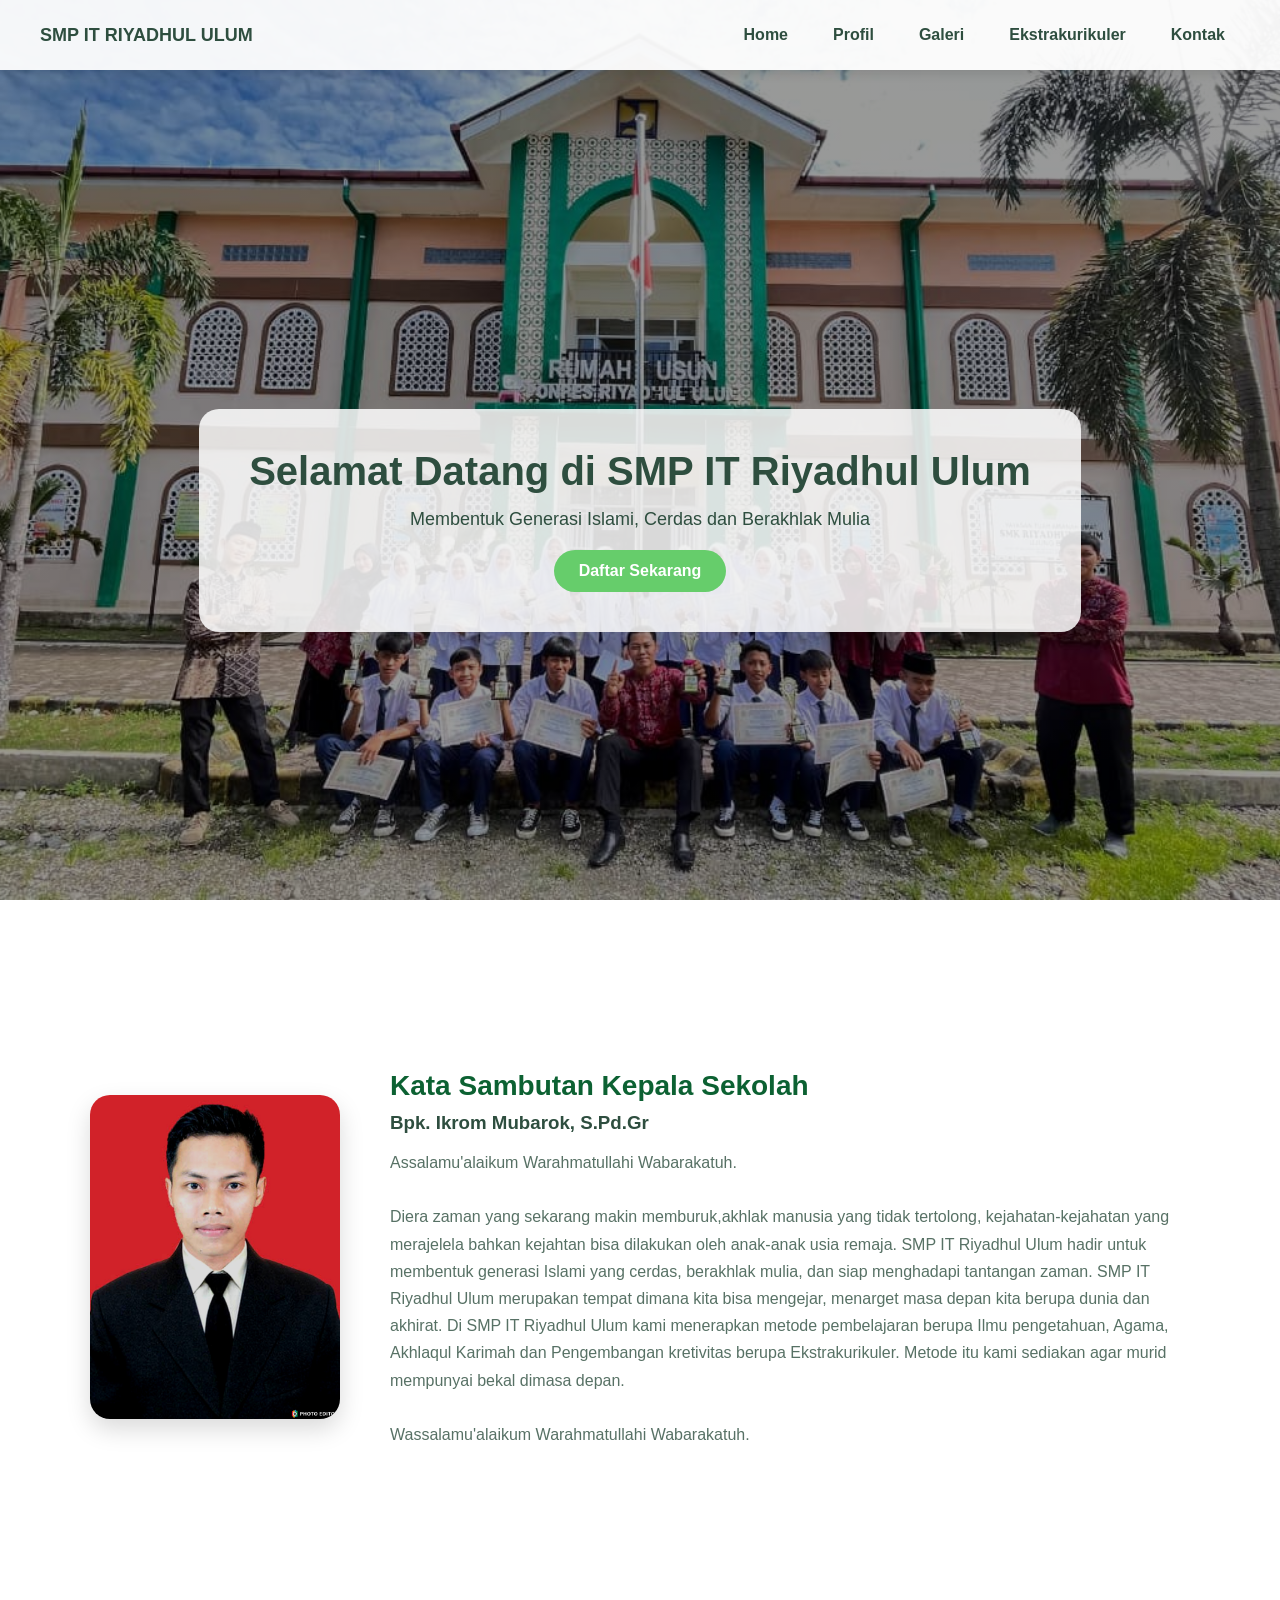
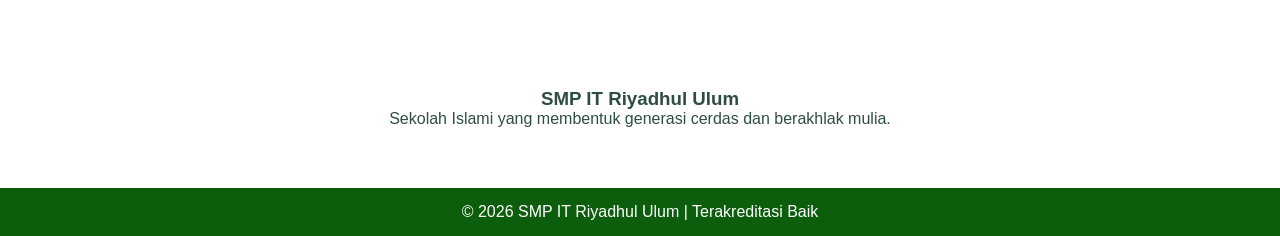
==== home.html @ c25cf1a9 "home" ====
<!DOCTYPE html>
<html lang="id">
<head>
<meta charset="UTF-8">
<meta name="viewport" content="width=device-width, initial-scale=1.0">
<title>SMP IT Riyadhul Ulum</title>

<style>
:root{
    --primary:#A8E6CF;
    --primary-dark:#7FD8BE;
    --accent:#66cd6b;
    --text:#2E4E3F;
}

*{
    margin:0;
    padding:0;
    box-sizing:border-box;
}

html{
    scroll-behavior:smooth;
}

body{
    font-family:'Segoe UI', sans-serif;
    color:var(--text);
}

/* ================= BACKGROUND FIXED ================= */
.bg-fixed{
    position:fixed;
    top:0;
    left:0;
    width:100%;
    height:100vh;
    background:linear-gradient(rgb(0,0,0,0.4), rgb(0,0,0,0.4)),url("smp.jpeg") center/cover no-repeat;
    z-index:-1;
}

nav{
    background:rgba(255,255,255,0.95);
    padding:0 40px;
    display:flex;
    align-items:center;
    justify-content:space-between;
    height:70px;
    position:sticky;
    top:0;
    z-index:2000;
    box-shadow:0 4px 10px rgba(0,0,0,0.1);
}

nav.scrolled{
    background:white;
    box-shadow:0 6px 20px rgba(0,0,0,0.15);
}

nav h1{
    font-size:18px;
    font-weight:bold;
}

nav ul{
    list-style:none;
    display:flex;
    gap:15px;
}

nav ul li a{
    text-decoration:none;
    padding:10px 15px;
    border-radius:6px;
    color:var(--text);
    font-weight:600;
    transition:0.3s;
}

nav ul li a:hover{
    background:var(--primary);
}

/* Dropdown */
.has-dropdown{
    position: relative;
}

.dropdown-menu{
    position: absolute;
    top: 100%;
    left: 50%;
    transform: translateX(-50%);
    background: white;
    min-width: 170px;
    border-radius: 8px;
    box-shadow: 0 6px 15px rgba(0,0,0,0.2);
    display: none;
    padding: 8px 0;
}

.dropdown-menu a{
    display: block;
    padding: 10px 15px;
    text-align: left;
}

.has-dropdown:hover .dropdown-menu{
    display: block;
}

/* HAMBURGER */
.hamburger{
    display:none;
    flex-direction:column;
    gap:5px;
    cursor:pointer;
}

.hamburger span{
    width:25px;
    height:3px;
    background:var(--text);
}

/* Overlay */
.overlay{
    position:fixed;
    width:100%;
    height:100%;
    background:rgba(0,0,0,0.3);
    top:0;
    left:0;
    opacity:0;
    visibility:hidden;
    transition:0.3s;
}

.overlay.active{
    opacity:1;
    visibility:visible;
}

/* ================= HERO ================= */
.hero{
    height:100vh;
    display:flex;
    align-items:center;
    justify-content:center;
    text-align:center;
}

.hero-content{
    background:rgba(255,255,255,0.85);
    padding:40px 50px;
    border-radius:20px;
    animation:fadeIn 1.2s ease;
}

.hero h2{
    font-size:40px;
    margin-bottom:15px;
}

.hero p{
    font-size:18px;
    margin-bottom:20px;
}

.btn-daftar{
    display:inline-block;
    padding:12px 25px;
    border-radius:30px;
    background:var(--accent);
    color:white;
    font-weight:bold;
    text-decoration:none;
    transition:0.3s;
}

.btn-daftar:hover{
    background:#2e7d32;
}

/* ================= SECTION ================= */
.kepsek-section{
    padding:100px 40px;
    background:rgba(255, 255, 255, 0.945);
}

.kepsek-container{
    display:flex;
    align-items:center;
    gap:50px;
    max-width:1100px;
    margin:auto;
}

.kepsek-foto img{
    width:250px;
    border-radius:20px;
    box-shadow:0 10px 25px rgba(0,0,0,0.15);
}

.kepsek-text h2{
    font-size:28px;
    margin-bottom:10px;
    color:rgb(12, 97, 50);
}

.kepsek-text h3{
    margin-bottom:15px;
}

.kepsek-text p{
    line-height:1.7;
    opacity:0.8;
}

/* ================= FOOTER ================= */
.main-footer{
    background-color: rgba(255,255,255,0.95);
    padding:60px 40px;
    text-align:center;
    color:var(--text);
    margin-top:80px;
}

.bottom-footer{
    background-color: rgb(12, 93, 12);
    text-align:center;
    padding:15px;
    color:white;
}

/* ================= MOBILE ================= */
@media(max-width:768px){

    .hamburger{
        display:flex;
    }

    nav ul{
        position:fixed;
        top:0;
        left:-250px;
        width:250px;
        height:100vh;
        background:white;
        flex-direction:column;
        padding-top:80px;
        transition:0.3s;
        box-shadow:5px 0 15px rgba(0,0,0,0.2);
        z-index:1001;
    }

    nav ul.active{
        left:0;
    }

    nav ul li{
        width:100%;
    }

    nav ul li a{
        display:block;
        padding:15px 25px;
    }

   /* ===== DROPDOWN MOBILE FIX ===== */

    .has-dropdown > a{
        display:block;
        width:100%;
    }

    .dropdown-menu{
        display:none;
        background:#f9f9f9;
        padding:0;
    }

    .dropdown-menu a{
        padding:12px 35px;
        font-size:14px;
        color:var(--text);
    }

    .has-dropdown.active .dropdown-menu{
        display:block;
    }


    .hero h2{
        font-size:26px;
    }


    .kepsek-container{
        flex-direction:column;
        text-align:center;
    }

    .kepsek-foto img{
        width:200px;
    }

        /* ===== FOOTER ===== */
    .main-footer{
        padding:35px 20px;
        text-align:center;
    }

    .footer-container{
        grid-template-columns:1fr;
        gap:25px;
    }

    .footer-box h3{
        font-size:16px;
    }

    .footer-box p{
        font-size:13px;
    }

    .bottom-footer{
        font-size:12px;
        padding:12px;
    }
}

/* Animation */
@keyframes fadeIn{
    from{opacity:0; transform:translateY(20px);}
    to{opacity:1; transform:translateY(0);}
}
</style>
</head>

<body>


<div class="bg-fixed"></div>
<div class="overlay" id="overlay"></div>

<nav>
    <h1>SMP IT RIYADHUL ULUM</h1>

    <div class="hamburger" id="hamburger">
        <span></span>
        <span></span>
        <span></span>
    </div>

    <ul id="nav-menu">
        <li><a href="home.html">Home</a></li>
        <li class="has-dropdown">
            <a href="#" class="dropdown-toggle">Profil</a>
            <div class="dropdown-menu">
                <a href="#">Visi-Misi</a>
                <a href="#">Struktur Guru</a>
                <a href="#">Fasilitas</a>
            </div>
        </li>
        <li><a href="galeriweb/galeri.html">Galeri</a></li>
        <li><a href="#">Ekstrakurikuler</a></li>
        <li><a href="#">Kontak</a></li>
    </ul>
</nav>

<section class="hero">
    <div class="hero-content">
        <h2>Selamat Datang di SMP IT Riyadhul Ulum</h2>
        <p>Membentuk Generasi Islami, Cerdas dan Berakhlak Mulia</p>
        <a href="https://ppdb.riyul.com/smp/" target="_blank" class="btn-daftar">
            Daftar Sekarang
        </a>
    </div>
</section>

<section class="kepsek-section">
    <div class="kepsek-container">
        <div class="kepsek-foto">
            <img src="kplskolh.jpg" alt="Kepala Sekolah">
        </div>

        <div class="kepsek-text">
            <h2>Kata Sambutan Kepala Sekolah</h2>
            <h3>Bpk. Ikrom Mubarok, S.Pd.Gr</h3>
            <p>
                Assalamu'alaikum Warahmatullahi Wabarakatuh.
                <br><br>
                Diera zaman yang sekarang makin memburuk,akhlak manusia yang tidak tertolong,
                kejahatan-kejahatan yang merajelela bahkan kejahtan bisa dilakukan oleh anak-anak usia remaja.
                SMP IT Riyadhul Ulum hadir untuk membentuk generasi Islami yang cerdas, berakhlak mulia, dan
                siap menghadapi tantangan zaman. SMP IT Riyadhul Ulum merupakan tempat dimana kita bisa mengejar,
                menarget masa depan kita berupa dunia dan akhirat. Di SMP IT Riyadhul Ulum kami menerapkan metode 
                pembelajaran berupa Ilmu pengetahuan, Agama, Akhlaqul Karimah dan Pengembangan kretivitas berupa 
                Ekstrakurikuler. Metode itu kami sediakan agar murid mempunyai bekal dimasa depan.
                <br><br>
                Wassalamu'alaikum Warahmatullahi Wabarakatuh.
            </p>
        </div>
    </div>
</section>

<section class="main-footer">
    <h3>SMP IT Riyadhul Ulum</h3>
    <p>Sekolah Islami yang membentuk generasi cerdas dan berakhlak mulia.</p>
</section>

<footer class="bottom-footer">
    © 2026 SMP IT Riyadhul Ulum | Terakreditasi Baik
</footer>

<script>
const hamburger = document.getElementById("hamburger");
const menu = document.getElementById("nav-menu");
const overlay = document.getElementById("overlay");

hamburger.onclick = function(){
    menu.classList.toggle("active");
    overlay.classList.toggle("active");
}

overlay.onclick = function(){
    menu.classList.remove("active");
    overlay.classList.remove("active");
}
</script>

</body>
</html>
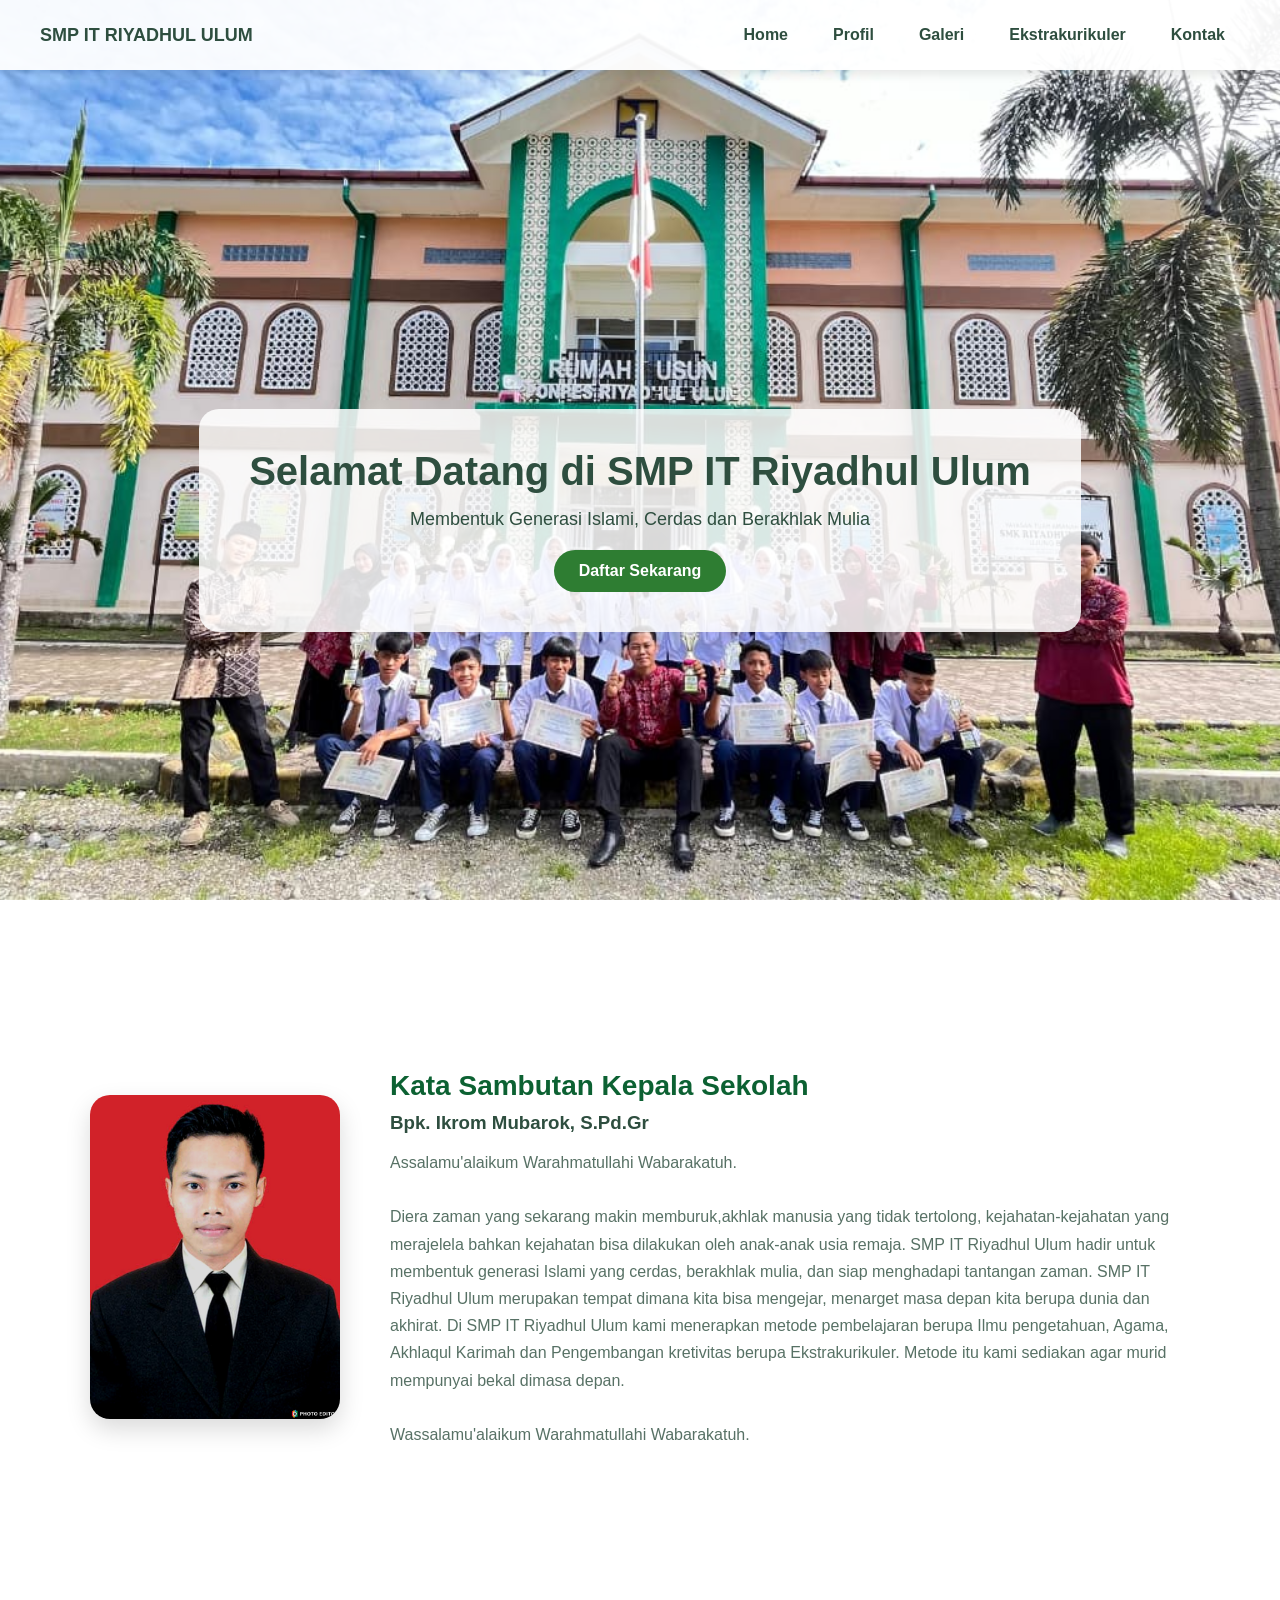
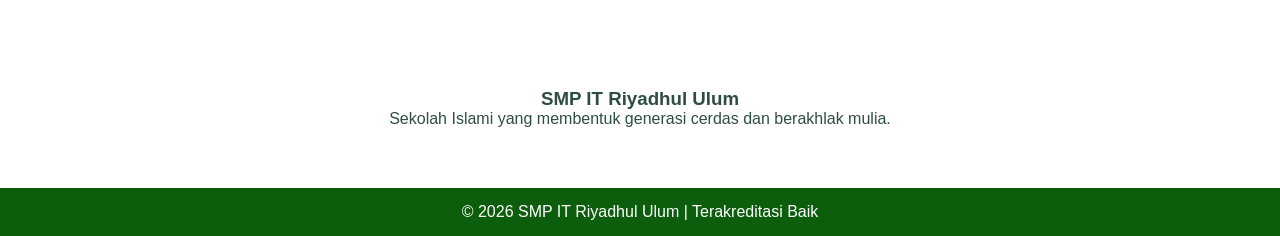
==== commit d3076045: "background" ====
--- a/home.html
+++ b/home.html
@@ -35,7 +35,7 @@
     left:0;
     width:100%;
     height:100vh;
-    background:linear-gradient(rgb(0,0,0,0.4), rgb(0,0,0,0.4)),url("smp.jpeg") center/cover no-repeat;
+    background:url("smp.jpeg") center/cover no-repeat;
     z-index:-1;
 }
 
@@ -171,7 +171,7 @@
     display:inline-block;
     padding:12px 25px;
     border-radius:30px;
-    background:var(--accent);
+    background:#2e7d32;
     color:white;
     font-weight:bold;
     text-decoration:none;
@@ -179,7 +179,7 @@
 }
 
 .btn-daftar:hover{
-    background:#2e7d32;
+    background:var(--accent);
 }
 
 /* ================= SECTION ================= */
@@ -392,7 +392,7 @@
                 Assalamu'alaikum Warahmatullahi Wabarakatuh.
                 <br><br>
                 Diera zaman yang sekarang makin memburuk,akhlak manusia yang tidak tertolong,
-                kejahatan-kejahatan yang merajelela bahkan kejahtan bisa dilakukan oleh anak-anak usia remaja.
+                kejahatan-kejahatan yang merajelela bahkan kejahatan bisa dilakukan oleh anak-anak usia remaja.
                 SMP IT Riyadhul Ulum hadir untuk membentuk generasi Islami yang cerdas, berakhlak mulia, dan
                 siap menghadapi tantangan zaman. SMP IT Riyadhul Ulum merupakan tempat dimana kita bisa mengejar,
                 menarget masa depan kita berupa dunia dan akhirat. Di SMP IT Riyadhul Ulum kami menerapkan metode 
@@ -404,12 +404,10 @@
         </div>
     </div>
 </section>
-
-<section class="main-footer">
-    <h3>SMP IT Riyadhul Ulum</h3>
-    <p>Sekolah Islami yang membentuk generasi cerdas dan berakhlak mulia.</p>
+     <section class="main-footer">
+        <h3>SMP IT Riyadhul Ulum</h3>
+        <p>Sekolah Islami yang membentuk generasi cerdas dan berakhlak mulia.</p>
 </section>
-
 <footer class="bottom-footer">
     © 2026 SMP IT Riyadhul Ulum | Terakreditasi Baik
 </footer>
